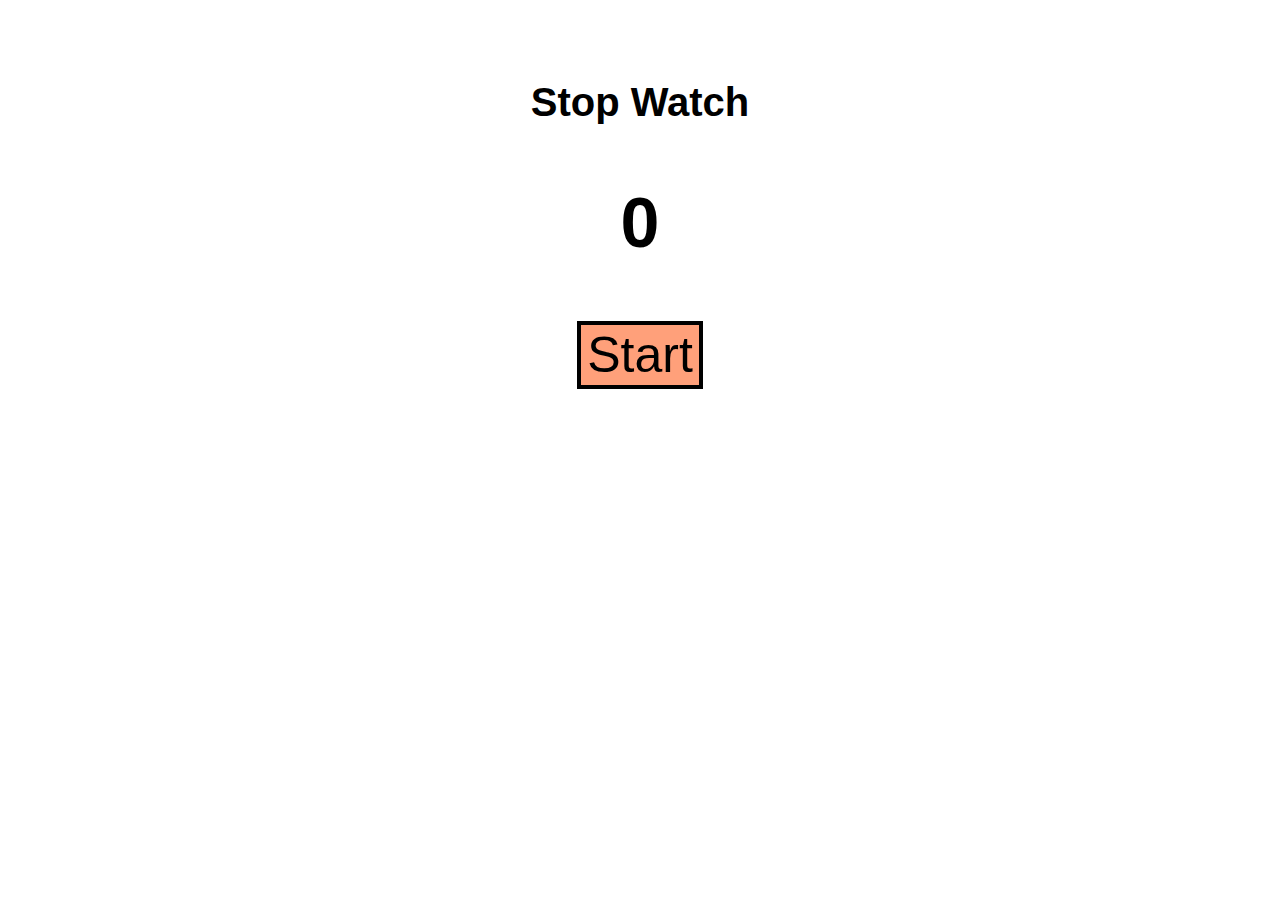
==== index.html @ adcd5bb2 "Placed all files into root #2" ====
<!DOCTYPE html>
<html lang="en">
<head>
  <meta charset="UTF-8" />
  <meta name="viewport" content="width=device-width, initial-scale=1.0" />
  <meta http-equiv="X-UA-Compatible" content="ie=edge" />
  <link rel="stylesheet" href="styles.css" />
  <title>Start the Stop Watch</title>
</head>
<body>
  <h1>Stop Watch</h1>
  <h2 id="time">0</h2>
  <button id="button"></button>
  <script src="main.js"></script>
</body>
</html>
---- styles.css ----
* {
  color: black;
  background-color: white;
}

body {
  font-family: sans-serif;
  text-align: center;
  margin-top: 5rem;
}

h1 {
  font-size: 40px;
}

h2 {
  font-size: 70px;
}

button {
  font-size: 50px;
  border: .3rem solid;
  background-color: lightsalmon
}

button:hover {
  cursor: pointer;
}

button::before {
  content: 'Start';
}

button.is-clicked::before {
  content: none;
}

button.is-clicked::after {
  content: 'Pause';
  background-color: white;
}
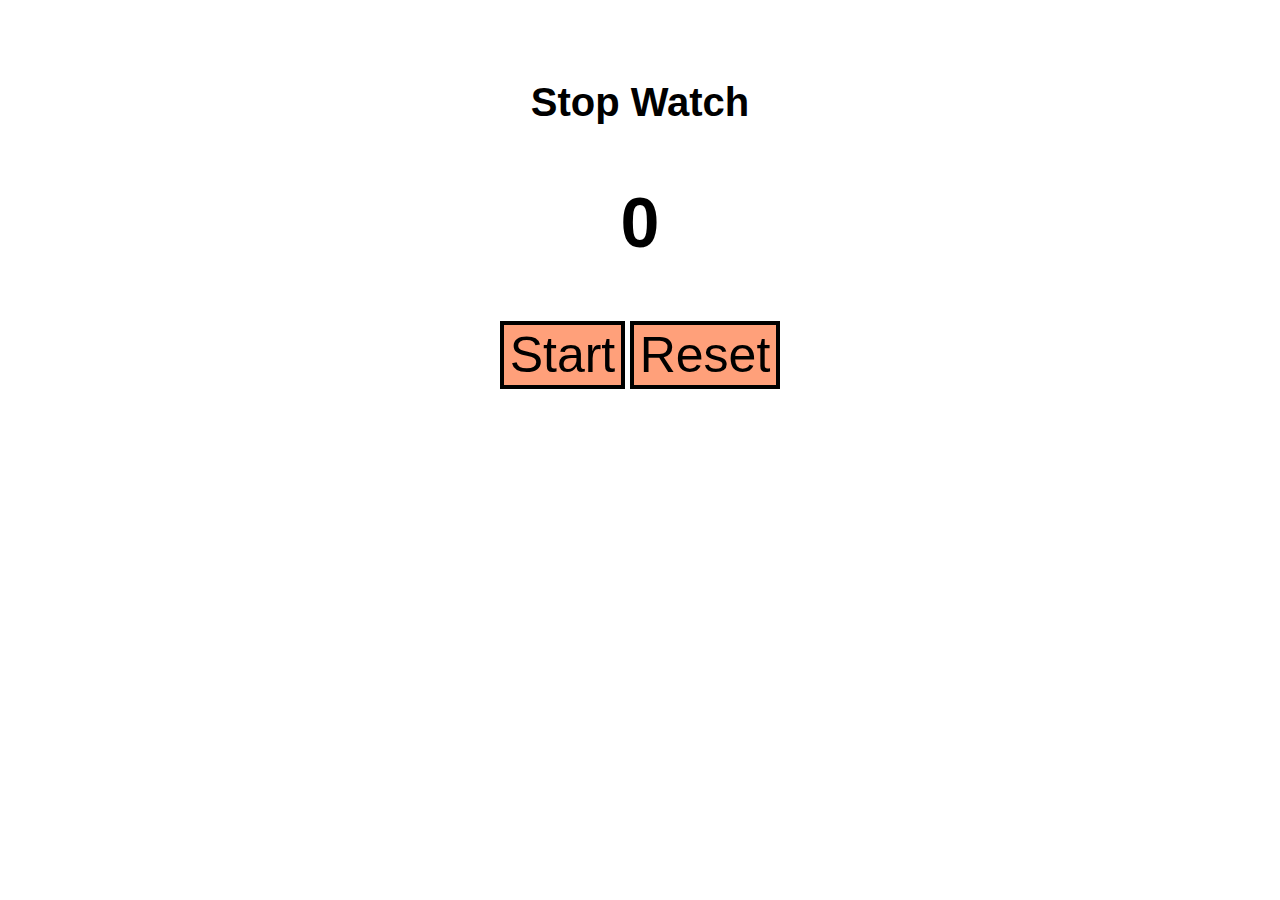
==== commit b7fa1318: "Style changes" ====
--- a/index.html
+++ b/index.html
@@ -10,7 +10,8 @@
 <body>
   <h1>Stop Watch</h1>
   <h2 id="time">0</h2>
-  <button id="button"></button>
+  <button id="button" class="start"></button>
+  <button id="reset" class="reset">Reset</button>
   <script src="main.js"></script>
 </body>
 </html>
--- a/styles.css
+++ b/styles.css
@@ -20,22 +20,22 @@
 button {
   font-size: 50px;
   border: .3rem solid;
-  background-color: lightsalmon
+  background-color: lightsalmon;
 }
 
 button:hover {
   cursor: pointer;
 }
 
-button::before {
+.start::before {
   content: 'Start';
 }
 
-button.is-clicked::before {
+.start.is-clicked::before {
   content: none;
 }
 
-button.is-clicked::after {
+.start.is-clicked::after {
   content: 'Pause';
   background-color: white;
 }
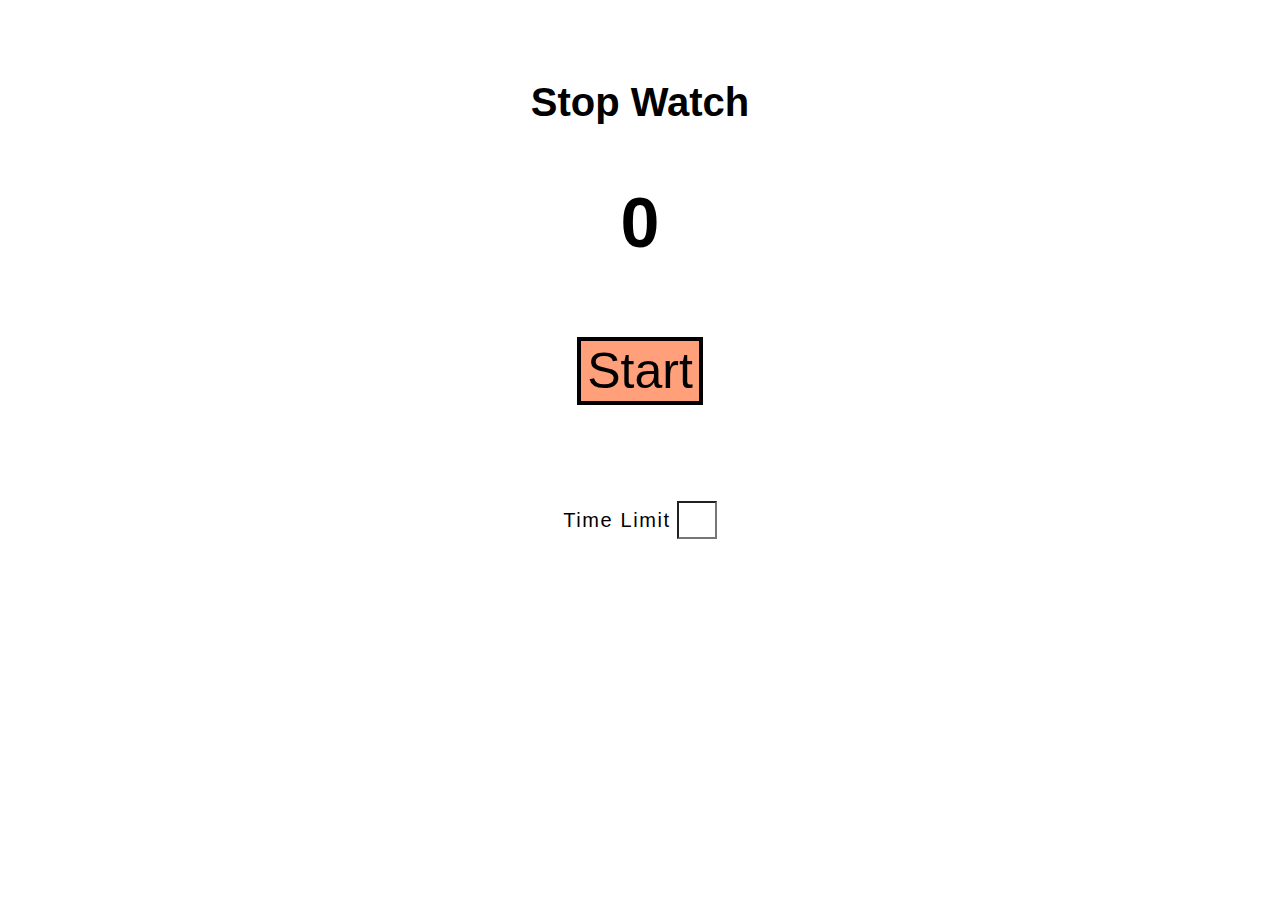
==== commit d86b1147: "Added an input element or the user's time limit #4" ====
--- a/index.html
+++ b/index.html
@@ -12,6 +12,10 @@
   <h2 id="time">0</h2>
   <button id="button" class="start"></button>
   <button id="reset" class="reset">Reset</button>
+  <div>
+    <span id="timeLimit" class="timeLimit">Time Limit</span>
+    <input type="text" id="limitBox" class="limitBox" />
+  </div>
   <script src="main.js"></script>
 </body>
 </html>
--- a/styles.css
+++ b/styles.css
@@ -21,6 +21,7 @@
   font-size: 50px;
   border: .3rem solid;
   background-color: lightsalmon;
+  margin: 1rem;
 }
 
 button:hover {
@@ -39,3 +40,35 @@
   content: 'Pause';
   background-color: white;
 }
+
+.reset {
+  display: none;
+  background-color: white;
+}
+
+.reset.is-hidden {
+  visibility: visible;
+  display: inline;
+}
+
+.reset.is-visible {
+  display: none;
+}
+
+div {
+  letter-spacing: .1rem;
+  margin: 5rem;
+}
+
+.timeLimit {
+  font-family: sans-serif;
+  font-size: 20px;
+}
+
+.limitBox {
+  width: 2rem;
+  height: 2rem;
+  font-size: 20px;
+  color: red;
+  font-weight: bold;
+}
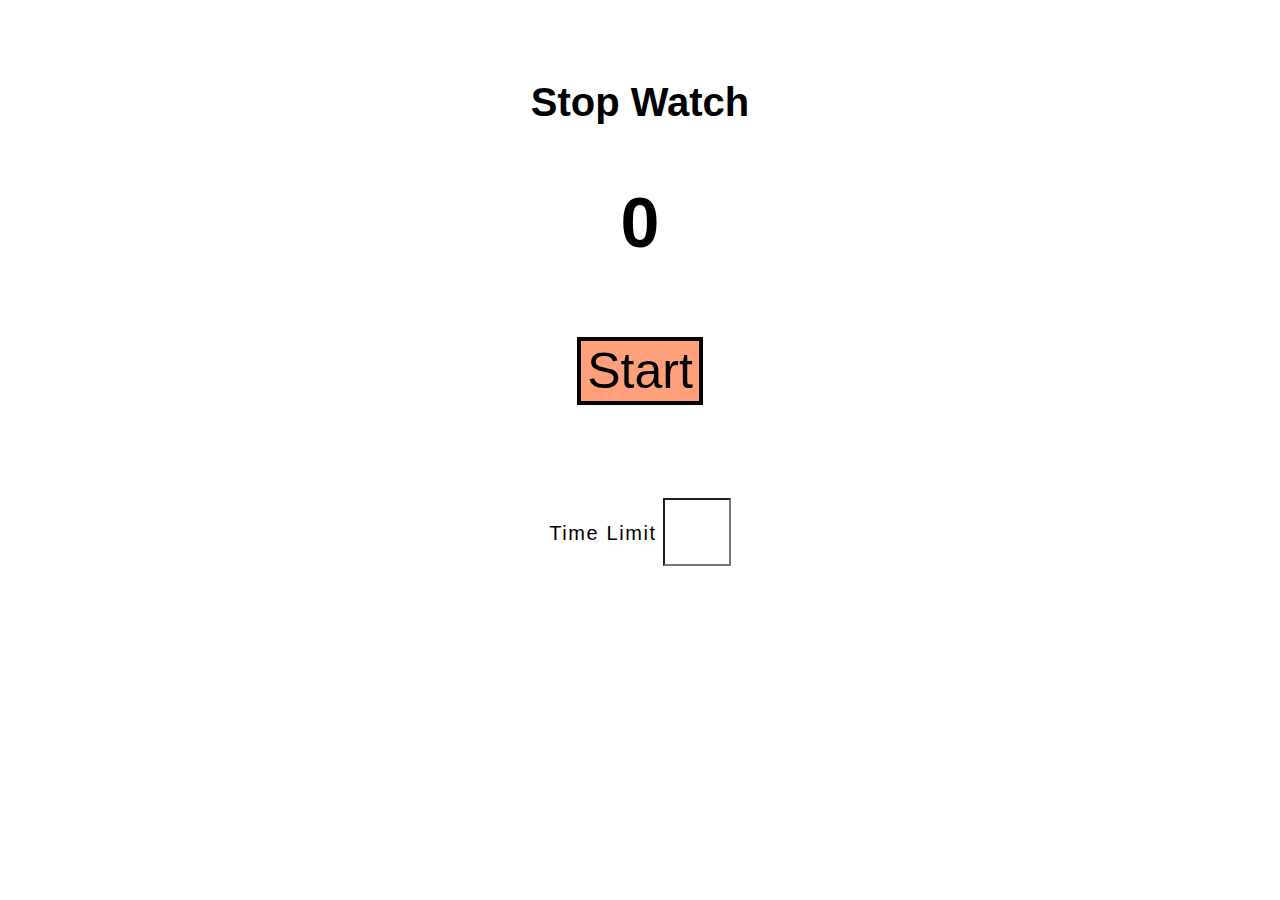
==== commit eb4ae949: "Fixed code #4" ====
--- a/index.html
+++ b/index.html
@@ -10,7 +10,7 @@
 <body>
   <h1>Stop Watch</h1>
   <h2 id="time">0</h2>
-  <button id="button" class="start"></button>
+  <button id="button" class="start">Start</button>
   <button id="reset" class="reset">Reset</button>
   <div>
     <span id="timeLimit" class="timeLimit">Time Limit</span>
--- a/styles.css
+++ b/styles.css
@@ -28,19 +28,6 @@
   cursor: pointer;
 }
 
-.start::before {
-  content: 'Start';
-}
-
-.start.is-clicked::before {
-  content: none;
-}
-
-.start.is-clicked::after {
-  content: 'Pause';
-  background-color: white;
-}
-
 .reset {
   display: none;
   background-color: white;
@@ -57,7 +44,7 @@
 
 div {
   letter-spacing: .1rem;
-  margin: 5rem;
+  margin: 4.8rem;
 }
 
 .timeLimit {
@@ -68,7 +55,8 @@
 .limitBox {
   width: 2rem;
   height: 2rem;
-  font-size: 20px;
+  font-size: 25px;
   color: red;
   font-weight: bold;
+  padding: 1rem;
 }
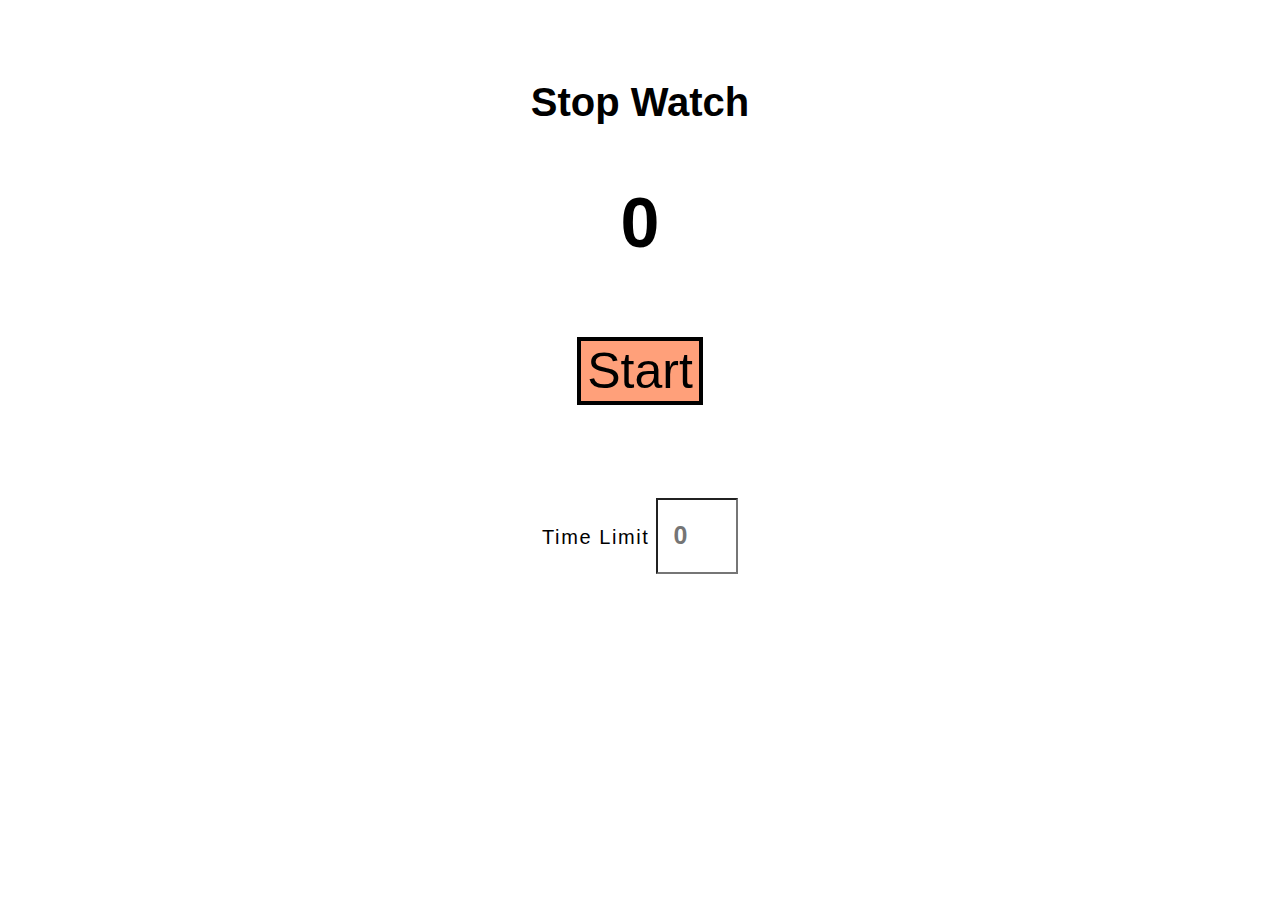
==== commit 27afc7ab: "Added a tick function to conditionally stop timer" ====
--- a/index.html
+++ b/index.html
@@ -14,7 +14,7 @@
   <button id="reset" class="reset">Reset</button>
   <div>
     <span id="timeLimit" class="timeLimit">Time Limit</span>
-    <input type="text" id="limitBox" class="limitBox" />
+    <input type="number" id="limitBox" class="limitBox" placeholder="0" />
   </div>
   <script src="main.js"></script>
 </body>
--- a/styles.css
+++ b/styles.css
@@ -53,8 +53,8 @@
 }
 
 .limitBox {
-  width: 2rem;
-  height: 2rem;
+  width: 2.9rem;
+  height: 2.5rem;
   font-size: 25px;
   color: red;
   font-weight: bold;
